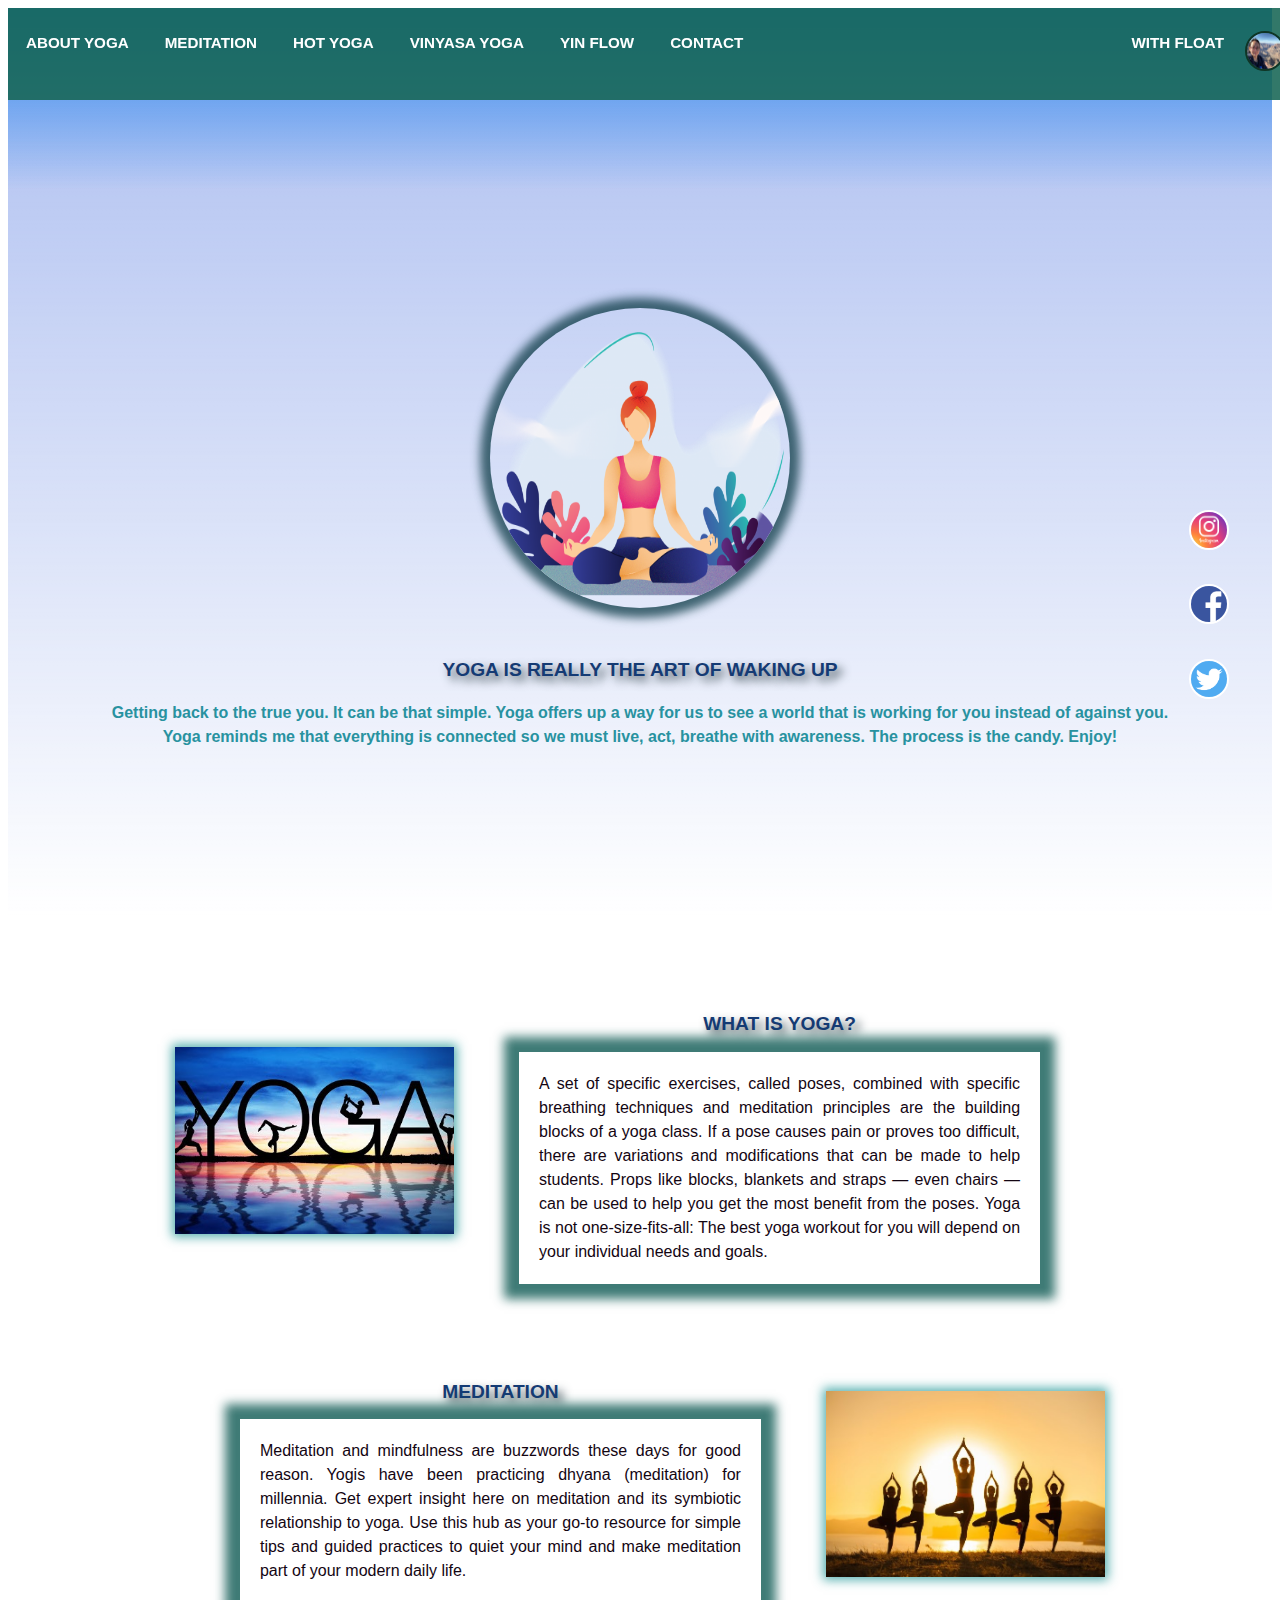
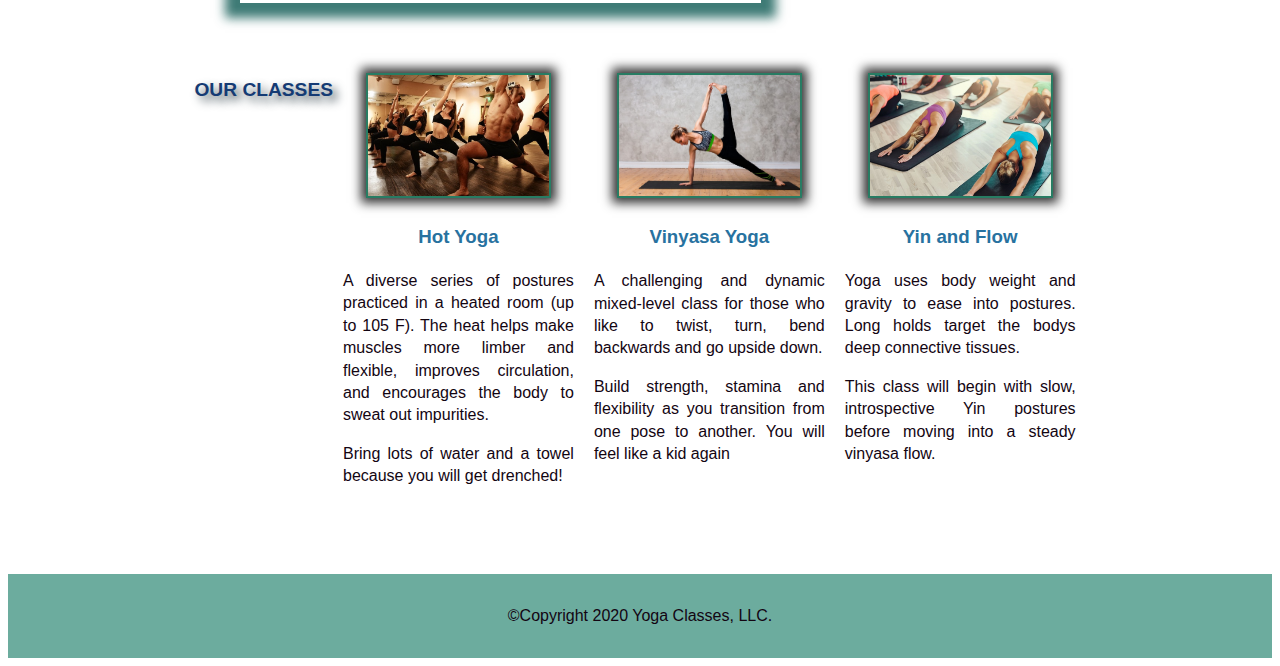
==== week-2-create-something-beautiful-dseydahmetova/flexbox.html @ 75bf97fe "Add files via upload" ====
<!DOCTYPE html>
<html lang="en" dir="ltr">
  <head>
    <meta charset="utf-8"/>
    <link rel="stylesheet"  href= "../week-2-create-something-beautiful-dseydahmetova/css/flexbox.css"/>
	<link rel = "icon" href = "../week-2-create-something-beautiful-dseydahmetova/images/top4.png" 
			 type = "image/x-icon"> 
    <meta content="width=device-width, initial-scale=1" name="viewport" />
    <link href="https://fonts.googleapis.com/css2?family=Fredoka+One&family=Indie+Flower&family=Julius+Sans+One&display=swap" rel="stylesheet">
    <title>float</title>
  </head>
  <body>
        <header>
        <div class="nav clearfix">
            <ul class="nav-left nav-item">
				<li><a href="#about">About Yoga</a></li>
				<li><a href="#meditation">Meditation</a></li>
				<li><a href="#hotyoga">Hot Yoga</a></li>
				<li><a href="#vinyasa">Vinyasa Yoga</a></li>
				<li><a href="#yinflow">Yin Flow</a></li>
				<li><a href="#contact">Contact</a></li>
            </ul>
            <ul class="nav-right nav-item">
				<li><a href="./index.html">With Float</a></li>
				<li><img src="images/Image from iOS.jpg" alt="profile image" class="profile-image"></li>
						   </ul>
        </div>
      </header>
     
        <div class="cover-page">
			<img class="logo" src="images/top4.png" alt="yogacover">
			<h2>Yoga is really the art of waking up</h2>
			<span class="tagline">Getting back to the true you. It can be that simple. 
				Yoga offers up a way for us to see a world that is working for you instead of against you. <br>
				Yoga reminds me that everything is connected so we must live, act, breathe with awareness. The process is the candy. Enjoy!</span>
		</div>
		<!--/.cover-->
    
      <div class="container">
        <div class="row-left clearfix" id="about">
          <img src="images/about.jpg" alt="" class="row-img">
        <div class = "center">
          <h1>What Is Yoga? </h1>
          <p class = "first-letter">A set of specific exercises, called poses, combined with specific breathing techniques and meditation principles are the building blocks of a yoga class. If a pose causes pain or proves too difficult, there are variations and modifications that can be made to help students. Props like blocks, blankets and straps — even chairs — can be used to help you get the most benefit from the poses. Yoga is not one-size-fits-all: The best yoga workout for you will depend on your individual needs and goals.</p>
        </div>
        </div>
        <div class="row-right clearfix" id="meditation">
          <img src="images/relax.jpg" alt="" class="row-img">
          <div class = "center">
          <h1>Meditation</h1>
          <p class = "first-letter">Meditation and mindfulness are buzzwords these days for good reason. Yogis have been practicing dhyana (meditation) for millennia. Get expert insight here on meditation and its symbiotic relationship to yoga. Use this hub as your go-to resource for simple tips and guided practices to quiet your mind and make meditation part of your modern daily life.</p>
        </div>
      </div>
        <!---row content-->
        

        <div class="table">
            <h1>Our classes</h1>
		<div id = "hotyoga" class="col">
			<img class="img" src="images/hotyoga.jpg" alt="Hot Yoga">
			<h3>Hot Yoga</h3>
			<p>A diverse series of postures practiced in a heated room (up to 105 F).
          The heat helps make muscles more limber and flexible, improves circulation, and encourages the body to sweat out impurities.</p>
          <p>Bring lots of water and a towel because you will get drenched!</p>
		</div>
		<!--/.first-->
		<div id = "vinyasa" class="col">
			<img class="img" src="images/vinyasa.jpg" alt="Vinyasa Yoga">
			<h3> Vinyasa Yoga </h3>
			<p>A challenging and dynamic mixed-level class for those who like to twist, turn, bend backwards and go upside down.</p>
			<p>Build strength, stamina and flexibility as you transition from one pose to another. You will feel like a kid again</p>
		  </div>
		  <!--/.second-->
		  <div id = "yinflow" class="col">
			<img class="img" src="images/yinyoga.jpg" alt="Yin Yoga">
			<h3 >Yin and Flow</h3> 
			<p>Yoga uses body weight and gravity to ease into postures. Long holds target the bodys deep connective tissues.</p>
			<p>This class will begin with slow, introspective Yin postures before moving into a steady vinyasa flow.</p>
		  </div>
		  <!--/.third-->	
        </div>
    

      
		

<div id = "contact" class="contact">
      
        <a href="" target="_blank">
        <img class = "social-icon" src="images/insta.png" alt="Instagram">
      </a>
        <a href="" target="_blank">
          <img class = "social-icon" src="images/facebook.png" alt="Facebook">
        </a> 
        <a href="" target="_blank">
        <img class = "social-icon" src="images/twitter.png" alt="twitter">
      </a> 
     
  </div>
</div>
  <footer class="main-footer">
    <span>&copy;Copyright 2020 Yoga Classes, LLC.</span>
	</footer>
	
  </body>
</html>
---- week-2-create-something-beautiful-dseydahmetova/css/flexbox.css ----
/* ================================= 
  Base Element Styles
==================================== */

*{
	box-sizing: border-box;
  }
  
  header {
	margin: 0;
	background-color: #176655e1;;
	position: fixed;
	width: 100%;
  }
  
  body{
	font-family: 'Georgia', sans-serif;
	line-height: 1.5;
    color: #130512;
  }
  
ul{
list-style: none;
}

  a{
	text-decoration: none;
	color: #fff;
    font-weight: bold;
	text-transform: uppercase;
	text-align: center;
	padding: 10px 15px;
	font-size: .95em;
  }
  
  li{
	width: auto;
	margin: 3px;
  }
  
  h3{
    text-align: center;
	color: #2872a0;
}

h1, 
h2{

   font-size: 1.2em;
    text-align: center;
    color: #153b74;
    text-shadow: 5px 5px 10px #3b4b53;
  text-transform: uppercase;
}

  footer{
	text-align: center;
	background: #08745d98;
	margin-top: 20px;
	margin-bottom: 0;
	padding: 30px;
  }
  
  
 
/*--------pseudo------------*/

:target{
	box-shadow: 0px 0px 10px 15px rgba(55, 98, 104, 0.4);
  }
  
  	a:hover{
	color: rgb(15, 13, 13);
  }
  
  .logo:hover{
	box-shadow: 0px 0px 10px 15px #184350cc;
  }
  
  .clearfix::after{
	content: "";
	display: table;
	clear: both;
  }
  
  /* this makes the image bigger when the mouse is over the image */
  .profile-image:hover{
	transform: scale(1.3);
	border: solid 2px black;
  }
  
  
 /* ================================= 
  Base Layout Styles
==================================== */

/* ---- Navigation ---- */

  .nav{
	margin: 0 auto;
  }

  .nav,
  .nav-item{
    display: flex;
    flex-direction: column;
    flex-wrap: wrap;
    padding-top: 20px;
  }

  .nav-item{
    padding: 0;
    margin: 0;
    flex-direction: row;
    justify-content: space-between;
    flex-grow: 1;
  }

.nav-right{
    flex-grow: 0;
  justify-content: center;
}

  .profile-image{
    width: 40px;
    height: 40px;
    border: solid 2px #0f3526;
    border-radius: 50%;
  }
  

/* ---- Layout Containers ---- */

  .container{
	margin: auto;
	width: 90%;
  }
  
  .tagline {
    color: #2892a0;
    font-weight: 700;
}

.center {
    display: flex;
    margin: 0;
    flex-direction:  column;
    justify-content: center;
}

  .row-right, 
  .row-left{
	display: flex;
  flex-direction: row;
  margin: 8%  4% auto;
  }

  .row-right{
    flex-direction: row-reverse;
  }

  .row-right p, 
  .row-left p{
	box-shadow: 0px 0px 10px 15px rgba(15, 90, 84, 0.8);
	 margin: 0 auto;
	 width: 80%;
	 text-align: justify;
	 padding: 20px;
  
  }

  .row-img{
	margin: auto;
	width: 30%;
	height: 30%;
	box-shadow: 0px 0px 10px 3px rgba(45, 156, 156, 0.8);
  }
  
  .table{
    display: flex;
    flex-wrap: wrap;
    text-align: center;
    margin: 60px;
    padding: 0;
    /* height: 450px; align all the items on the cross axis
    align-items: stretch; */
    justify-content: space-around;
  }
  
  .table p{
	line-height: 1.4;
	text-align: justify;
  }

  .col{
    padding: 10px;
    /* this sets same size of items for the first element and a 200px
    min-width to display another column.. this is talking as a flex item */
    flex: 1 200px;
    /* this makes all the height margins similars.. */
    margin-top: 0;
    margin-bottom: auto;
  }

  .col img{
    margin: auto;
    width: 80%;
    height: 80%;
    box-shadow: 0px 0px 10px 5px rgba(0,0,0, .8);
  }

  
/* ---- Page Elements ---- */
.cover-page{
    padding-top: 200px;
	text-align: center;
	padding: 3.2em 0;
  	height: 600px;
  	background: linear-gradient(#2b86ee, transparent 20%),
				linear-gradient(0deg, #fff, transparent),
			   #abbdf0 url('../sample/images/top.jpg') no-repeat center;
  	background-size: cover;
	margin-bottom: 40px;
  }

  .logo{
	position: center;
  margin: 150px 0 30px 0;
  width: 150px;
  height: 150px;
  box-shadow: 0px 0px 10px 10px #184350cc;
  border-radius: 50%; 
  }
  
  .img {
	width: 80%;
	height: 80%;
	border: solid 2px #287c63;
 }
 
 .social-icon{
	 margin: 10%;
	 width: 40px;
	 height: 40px;
	 border-radius: 50%;
	 border: solid  2px white;
 }
  
.contact {
    position: fixed;
    display: flex;
    flex-direction: column;
    bottom: 20%;
    right: 1em;
}
  
  
  
  /*   margin: 0 auto; */
  
  /*  when the screen is bigger */
  @media (min-width : 702px) and (max-width:1600px) {
  
  .container{
	width: 80%;
  }
  
  .nav {
        flex-direction: row;
        padding-bottom: 1.5%;
      }

      .nav-items{
        flex-direction: row;
      }

      .nav-right{
        justify-content: flex-end;
        width: 40%;
      }

      .nav-left{
        flex-wrap: nowrap;
        justify-content: flex-start;
        width: 60%;
      }

      .cover-page{
        padding-top:  150px;
        padding-bottom: 60%;
      }

      .logo{
        margin-bottom: 2%;
        width: 300px;
        height: 300px;
      }

      .table{
        flex-direction: row;
        text-align: center;
      }
  .contact {
    bottom: 20%;
    right: 2.5em;
  }
}
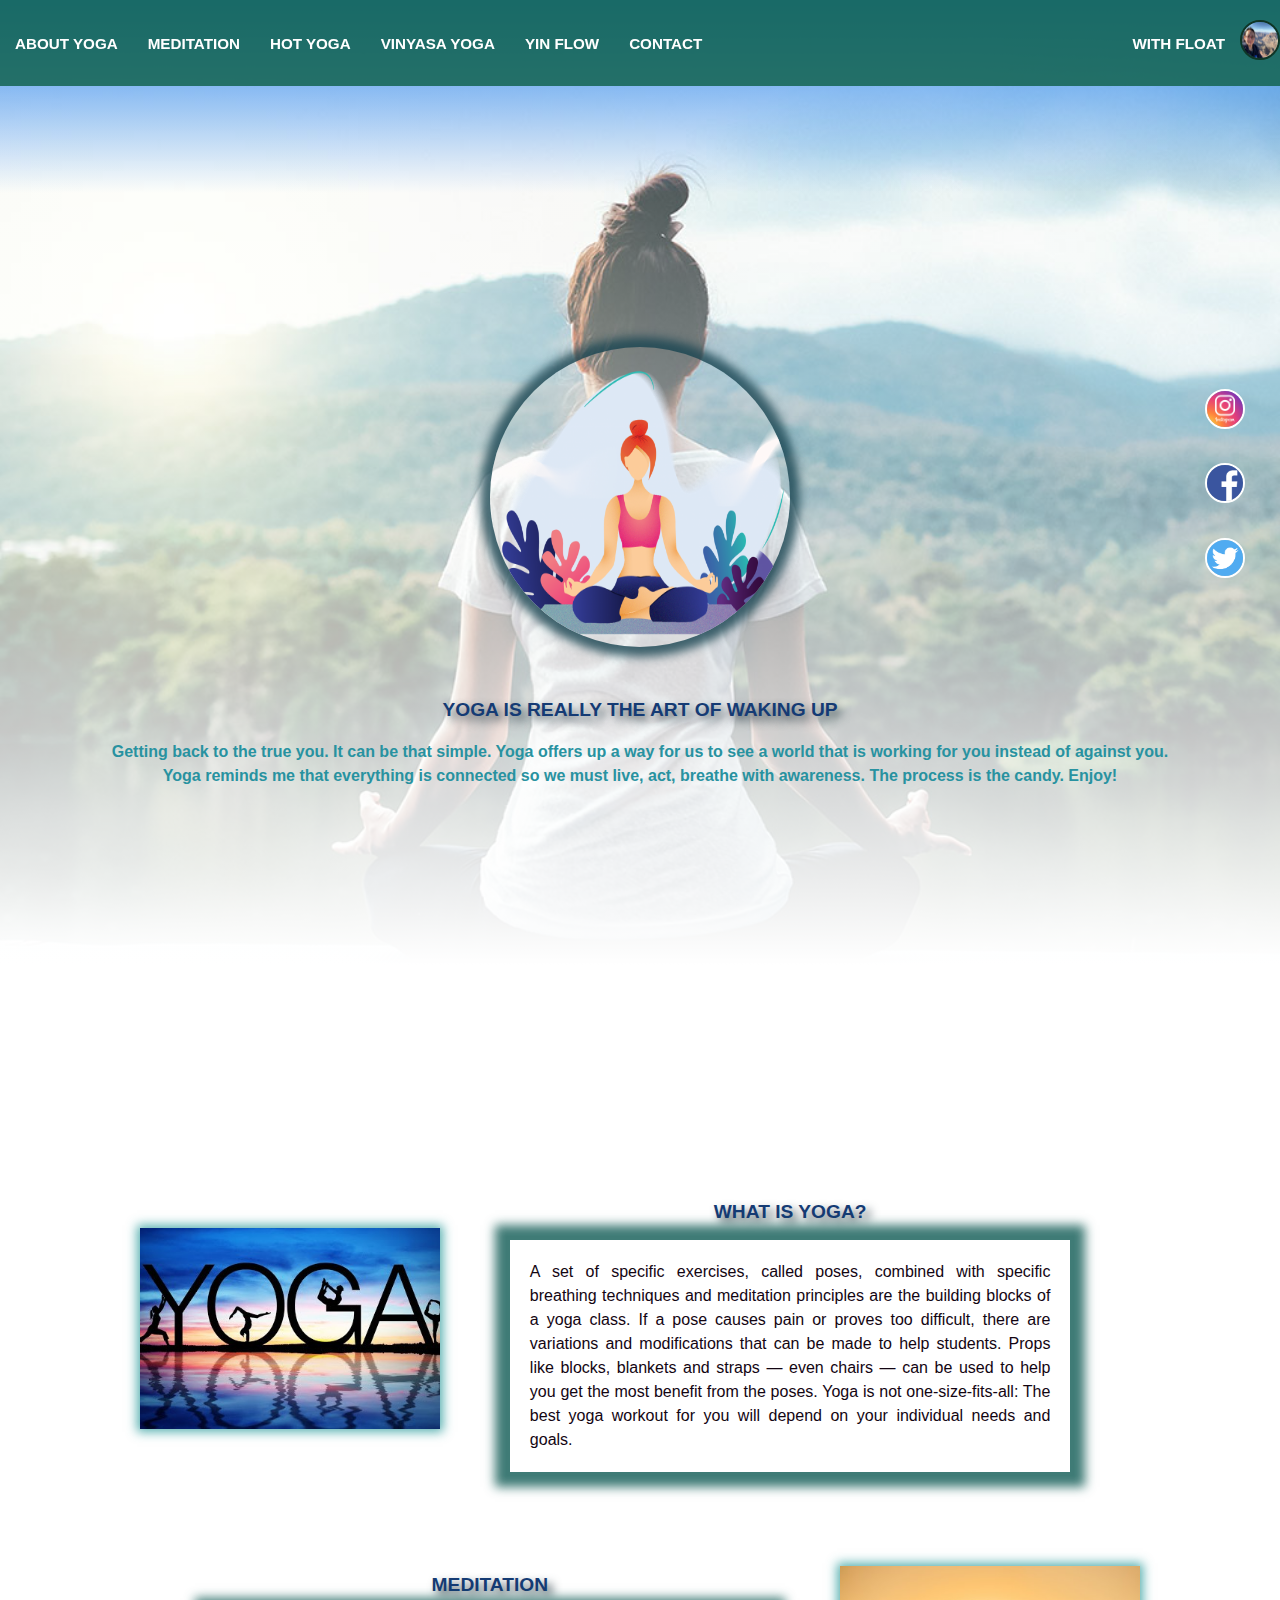
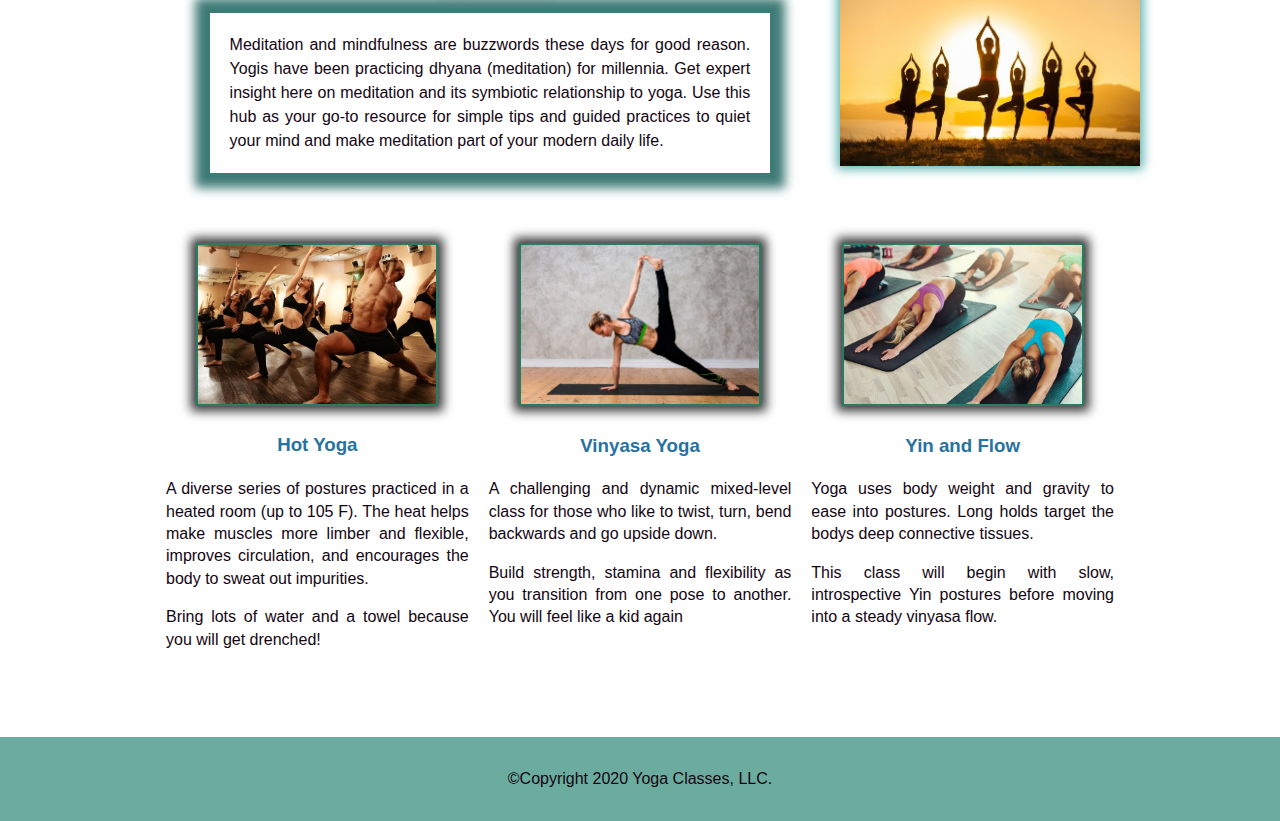
==== commit 82821f6f: "Add files via upload" ====
--- a/week-2-create-something-beautiful-dseydahmetova/flexbox.html
+++ b/week-2-create-something-beautiful-dseydahmetova/flexbox.html
@@ -56,7 +56,6 @@
         
 
         <div class="table">
-            <h1>Our classes</h1>
 		<div id = "hotyoga" class="col">
 			<img class="img" src="images/hotyoga.jpg" alt="Hot Yoga">
 			<h3>Hot Yoga</h3>
--- a/week-2-create-something-beautiful-dseydahmetova/css/flexbox.css
+++ b/week-2-create-something-beautiful-dseydahmetova/css/flexbox.css
@@ -7,16 +7,16 @@
   }
   
   header {
-	margin: 0;
 	background-color: #176655e1;;
-	position: fixed;
-	width: 100%;
+  position: fixed;
+  width: 100%;
   }
   
   body{
 	font-family: 'Georgia', sans-serif;
 	line-height: 1.5;
     color: #130512;
+    margin: 0;
   }
   
 ul{
@@ -35,7 +35,7 @@
   
   li{
 	width: auto;
-	margin: 3px;
+  margin: auto 0;
   }
   
   h3{
@@ -182,8 +182,8 @@
     text-align: center;
     margin: 60px;
     padding: 0;
-    /* height: 450px; align all the items on the cross axis
-    align-items: stretch; */
+    /* height: 450px; align all the items on the cross axis*/
+    align-items: stretch; 
     justify-content: space-around;
   }
   
@@ -192,13 +192,21 @@
 	text-align: justify;
   }
 
+  .main-title{
+    margin: 0 auto;
+    width: 80%;
+    text-transform: uppercase;
+    margin-bottom: 0;
+    text-align: center;
+  }
+  
   .col{
     padding: 10px;
     /* this sets same size of items for the first element and a 200px
     min-width to display another column.. this is talking as a flex item */
     flex: 1 200px;
     /* this makes all the height margins similars.. */
-    margin-top: 0;
+    margin: 0;
     margin-bottom: auto;
   }
 
@@ -218,7 +226,7 @@
   	height: 600px;
   	background: linear-gradient(#2b86ee, transparent 20%),
 				linear-gradient(0deg, #fff, transparent),
-			   #abbdf0 url('../sample/images/top.jpg') no-repeat center;
+			   #abbdf0 url('../images/top.jpg') no-repeat center;
   	background-size: cover;
 	margin-bottom: 40px;
   }
@@ -250,8 +258,8 @@
     position: fixed;
     display: flex;
     flex-direction: column;
-    bottom: 20%;
-    right: 1em;
+    bottom: 5%;
+    right: 0.5em;
 }
   
   
@@ -262,7 +270,7 @@
   @media (min-width : 702px) and (max-width:1600px) {
   
   .container{
-	width: 80%;
+	width: 85%;
   }
   
   .nav {
@@ -300,8 +308,14 @@
         flex-direction: row;
         text-align: center;
       }
+
   .contact {
-    bottom: 20%;
-    right: 2.5em;
-  }
+    margin-bottom: 20%;
+    right: 1.5em;
+  }
+  .cover-page{
+	  padding-top: 197px;
+	  margin-bottom: 220px;
+	}
+	  
 }